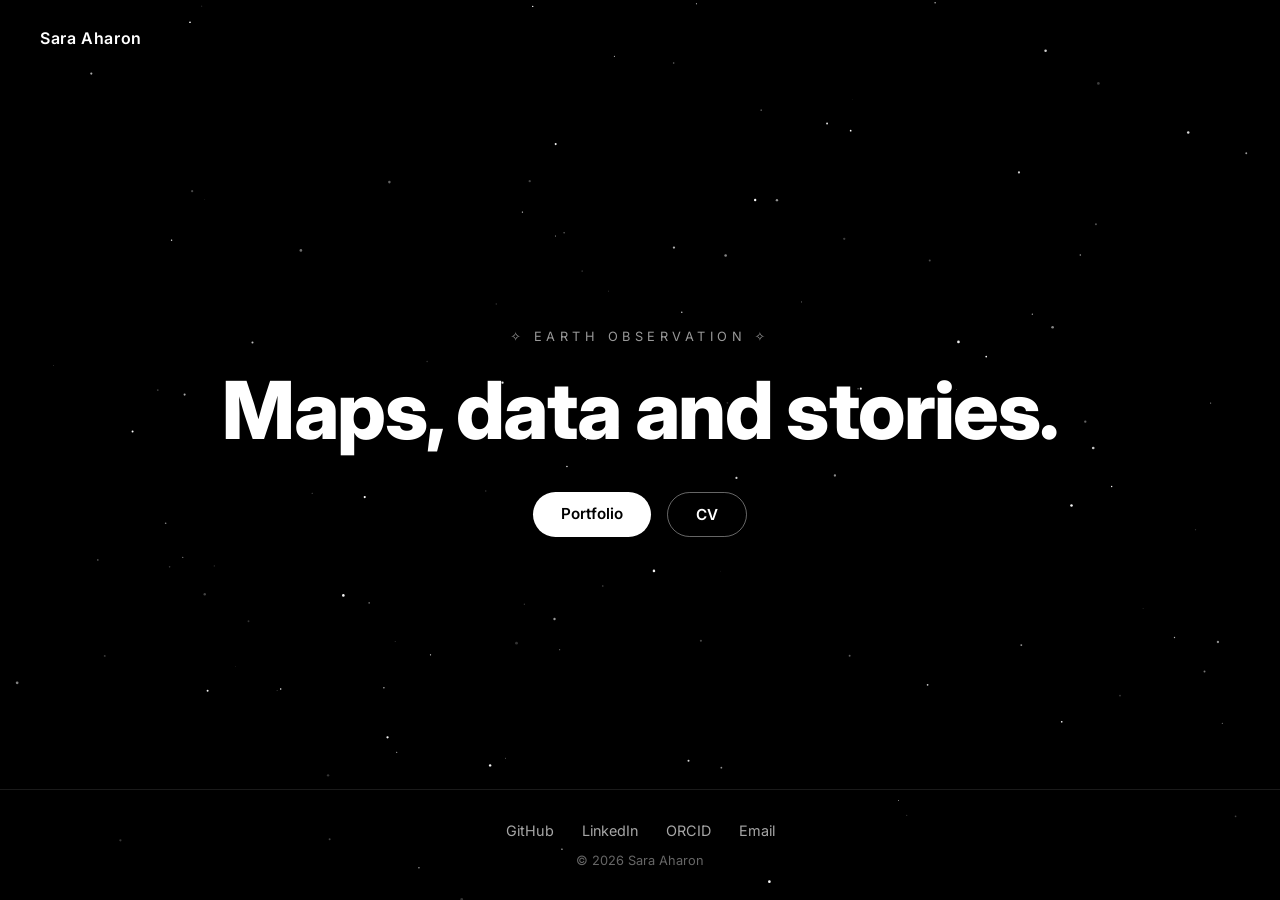
==== index.html @ ce5661b1 "CV nov" ====
<!DOCTYPE html>
<html lang="en">
<head>
    <meta charset="UTF-8">
    <meta name="viewport" content="width=device-width, initial-scale=1.0">
    <title>✧</title>

    <link rel="preconnect" href="https://fonts.googleapis.com">
    <link rel="preconnect" href="https://fonts.gstatic.com" crossorigin>
    <link href="https://fonts.googleapis.com/css2?family=Inter:wght@300;400;600;800&display=swap" rel="stylesheet">

    <style>
        * { margin: 0; padding: 0; box-sizing: border-box; }

        html, body { height: 100%; }

        body {
            background: #000;
            color: #fff;
            font-family: 'Inter', system-ui, sans-serif;
            display: flex;
            flex-direction: column;
            min-height: 100vh;
        }

        /* Stars */
        #stars {
            position: fixed;
            inset: 0;
            width: 100%;
            height: 100%;
            z-index: 0;
        }

        nav, .hero, footer { position: relative; z-index: 1; }

        /* Nav */
        nav {
            display: flex;
            justify-content: space-between;
            align-items: center;
            padding: 28px 40px;
        }
        nav .logo { font-weight: 600; letter-spacing: 0.04em; }
        nav ul { display: flex; gap: 28px; list-style: none; }
        nav a {
            color: rgba(255, 255, 255, 0.65);
            text-decoration: none;
            font-size: 0.95rem;
            transition: color 0.2s;
        }
        nav a:hover { color: #fff; }

        /* Hero */
        .hero {
            flex: 1;
            display: flex;
            align-items: center;
            justify-content: center;
            text-align: center;
            padding: 0 24px;
        }
        .eyebrow {
            font-size: 0.8rem;
            letter-spacing: 0.35em;
            color: rgba(255, 255, 255, 0.6);
            margin-bottom: 24px;
        }
        h1 {
            font-size: clamp(2.5rem, 7vw, 5rem);
            font-weight: 800;
            line-height: 1.05;
            letter-spacing: -0.02em;
            margin-bottom: 40px;
        }
        .buttons { display: flex; gap: 16px; justify-content: center; flex-wrap: wrap; }
        .buttons a {
            padding: 12px 28px;
            border-radius: 999px;
            text-decoration: none;
            font-weight: 600;
            font-size: 0.95rem;
            transition: transform 0.2s, background 0.2s;
        }
        .buttons a:hover { transform: translateY(-2px); }
        .primary { background: #fff; color: #000; }
        .secondary { border: 1px solid rgba(255, 255, 255, 0.4); color: #fff; }
        .secondary:hover { background: rgba(255, 255, 255, 0.1); }

        /* Footer */
        footer {
            padding: 32px 24px;
            text-align: center;
            border-top: 1px solid rgba(255, 255, 255, 0.1);
        }
        .footer-links {
            display: flex;
            justify-content: center;
            gap: 28px;
            flex-wrap: wrap;
            margin-bottom: 14px;
        }
        .footer-links a {
            color: rgba(255, 255, 255, 0.65);
            text-decoration: none;
            font-size: 0.9rem;
            transition: color 0.2s;
        }
        .footer-links a:hover { color: #fff; }
        .copyright { font-size: 0.8rem; color: rgba(255, 255, 255, 0.4); }

        @media (max-width: 600px) {
            nav { padding: 20px; }
            nav ul { gap: 18px; }
        }
    </style>
</head>

<body class="home">

<canvas id="stars" aria-hidden="true"></canvas>

<nav>
    <div class="logo">Sara Aharon</div>
</nav>

<section class="hero">
    <div class="hero-content">
        <p class="eyebrow">✧ EARTH OBSERVATION ✧</p>
        <h1>Maps, data and stories.</h1>
        <div class="buttons">
            <a href="/projects.html" class="primary">Portfolio</a>
            <a href="assets/files/Sara Aharon CV.pdf" class="secondary" target="_blank">CV</a>
        </div>
    </div>
</section>

<footer>
    <div class="container">
        <div class="footer-links">
            <a href="https://github.com/saraaharon" target="_blank">GitHub</a>
            <a href="https://www.linkedin.com/in/saraaharon/" target="_blank">LinkedIn</a>
            <a href="https://orcid.org/0009-0001-8809-5491" target="_blank">ORCID</a>
            <a href="mailto:sara.aharon@yahoo.com">Email</a>
        </div>
        <p class="copyright">© 2026 Sara Aharon</p>
    </div>
</footer>

<script>
    (function () {
        const canvas = document.getElementById('stars');
        const ctx = canvas.getContext('2d');
        const reduceMotion = window.matchMedia('(prefers-reduced-motion: reduce)').matches;
        let stars = [];
        let w, h;

        function init() {
            const dpr = window.devicePixelRatio || 1;
            w = window.innerWidth;
            h = window.innerHeight;
            canvas.width = w * dpr;
            canvas.height = h * dpr;
            ctx.setTransform(dpr, 0, 0, dpr, 0, 0);

            const count = Math.round((w * h) / 9000); // density scales with screen size
            stars = Array.from({ length: count }, () => ({
                x: Math.random() * w,
                y: Math.random() * h,
                r: Math.random() * 1.1 + 0.3,
                speed: Math.random() * 1.5 + 0.5,
                phase: Math.random() * Math.PI * 2
            }));
        }

        function draw(t) {
            ctx.clearRect(0, 0, w, h);
            for (const s of stars) {
                const a = reduceMotion ? 0.7 : 0.2 + 0.8 * (0.5 + 0.5 * Math.sin(t * 0.001 * s.speed + s.phase));
                ctx.globalAlpha = a;
                ctx.fillStyle = '#fff';
                ctx.beginPath();
                ctx.arc(s.x, s.y, s.r, 0, Math.PI * 2);
                ctx.fill();
            }
            if (!reduceMotion) requestAnimationFrame(draw);
        }

        window.addEventListener('resize', () => { init(); if (reduceMotion) draw(0); });
        init();
        requestAnimationFrame(draw);
    })();
</script>

</body>
</html>
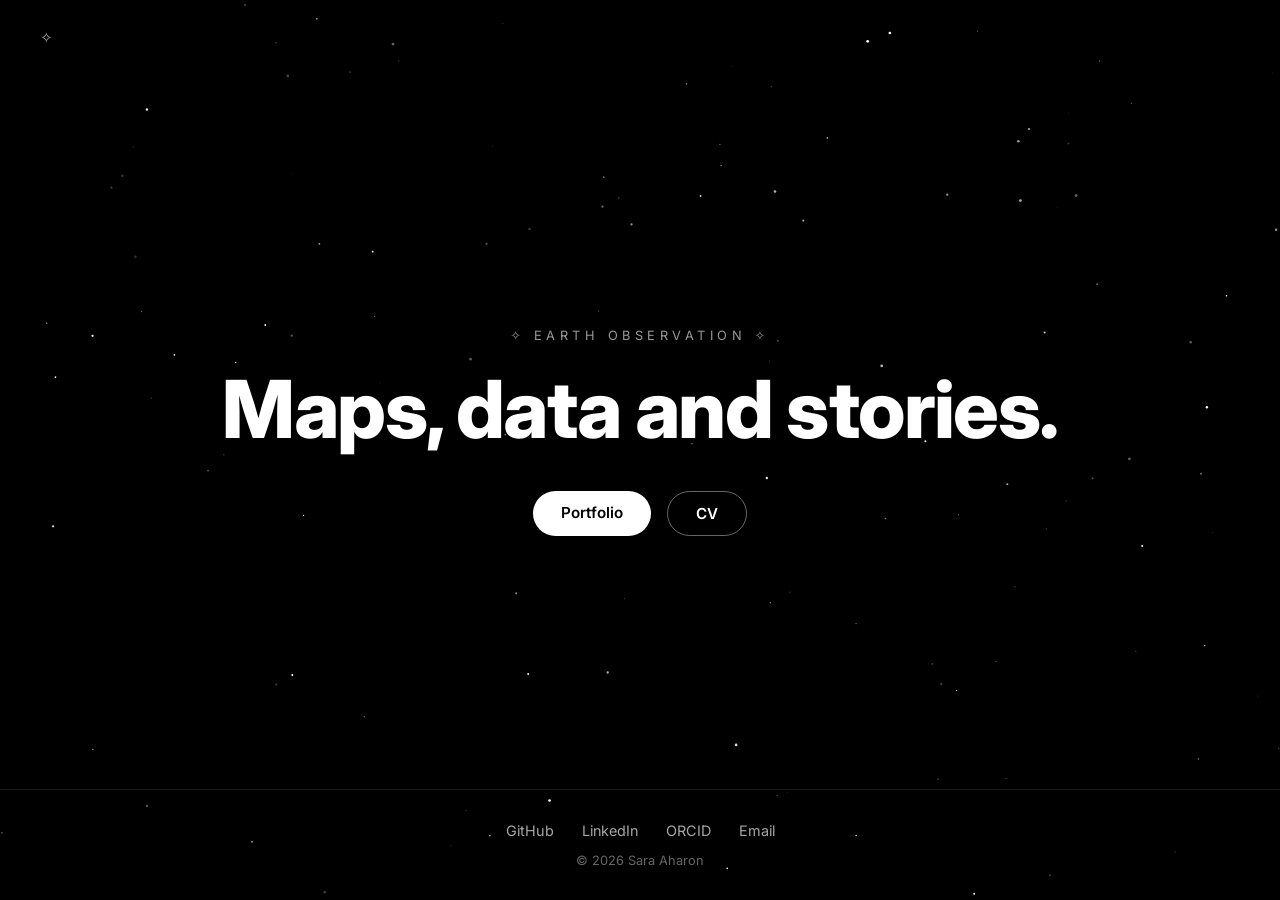
==== commit 3c8f76b1: "star" ====
--- a/index.html
+++ b/index.html
@@ -3,7 +3,7 @@
 <head>
     <meta charset="UTF-8">
     <meta name="viewport" content="width=device-width, initial-scale=1.0">
-    <title>✧</title>
+    <title>Sara Aharon</title>
 
     <link rel="preconnect" href="https://fonts.googleapis.com">
     <link rel="preconnect" href="https://fonts.gstatic.com" crossorigin>
@@ -121,7 +121,7 @@
 <canvas id="stars" aria-hidden="true"></canvas>
 
 <nav>
-    <div class="logo">Sara Aharon</div>
+    <a class="logo" href="index.html">✧</a>
 </nav>
 
 <section class="hero">
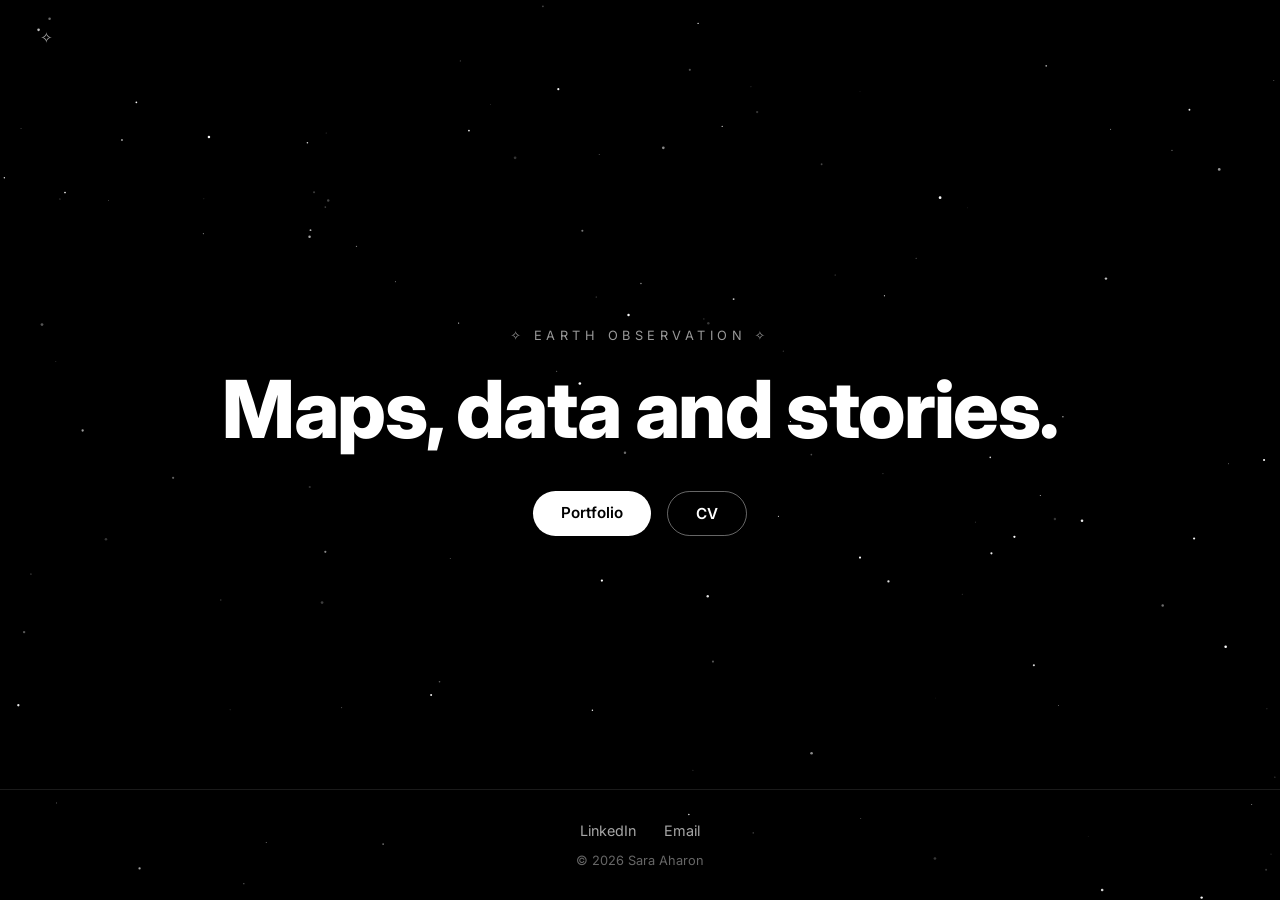
==== commit 54418de5: "bye orcid" ====
--- a/index.html
+++ b/index.html
@@ -138,9 +138,7 @@
 <footer>
     <div class="container">
         <div class="footer-links">
-            <a href="https://github.com/saraaharon" target="_blank">GitHub</a>
             <a href="https://www.linkedin.com/in/saraaharon/" target="_blank">LinkedIn</a>
-            <a href="https://orcid.org/0009-0001-8809-5491" target="_blank">ORCID</a>
             <a href="mailto:sara.aharon@yahoo.com">Email</a>
         </div>
         <p class="copyright">© 2026 Sara Aharon</p>
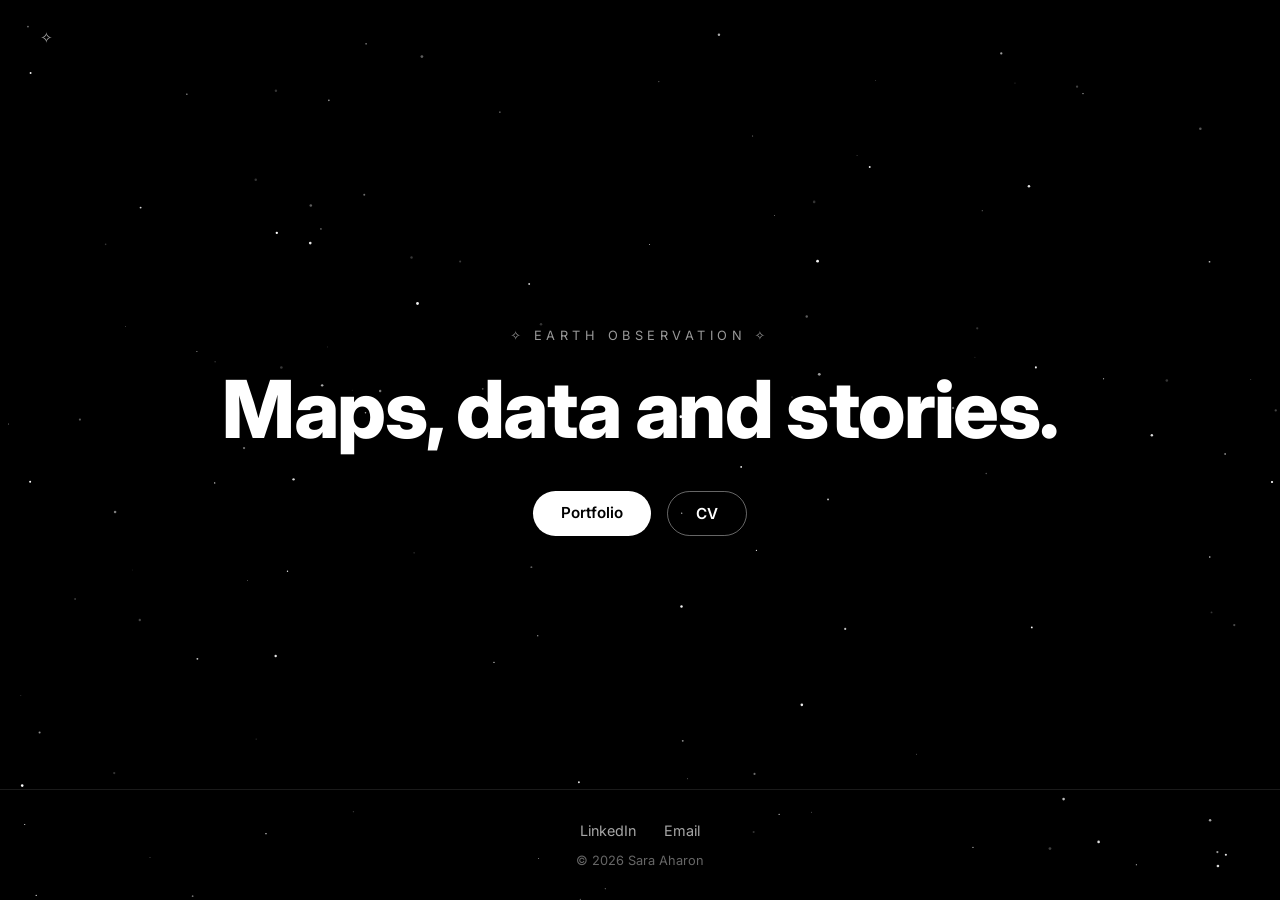
==== commit be104168: "cv" ====
--- a/index.html
+++ b/index.html
@@ -130,7 +130,7 @@
         <h1>Maps, data and stories.</h1>
         <div class="buttons">
             <a href="/projects.html" class="primary">Portfolio</a>
-            <a href="assets/files/Sara Aharon CV.pdf" class="secondary" target="_blank">CV</a>
+            <a href="assets/files/Sara Aharon_CV.pdf" class="secondary" target="_blank">CV</a>
         </div>
     </div>
 </section>
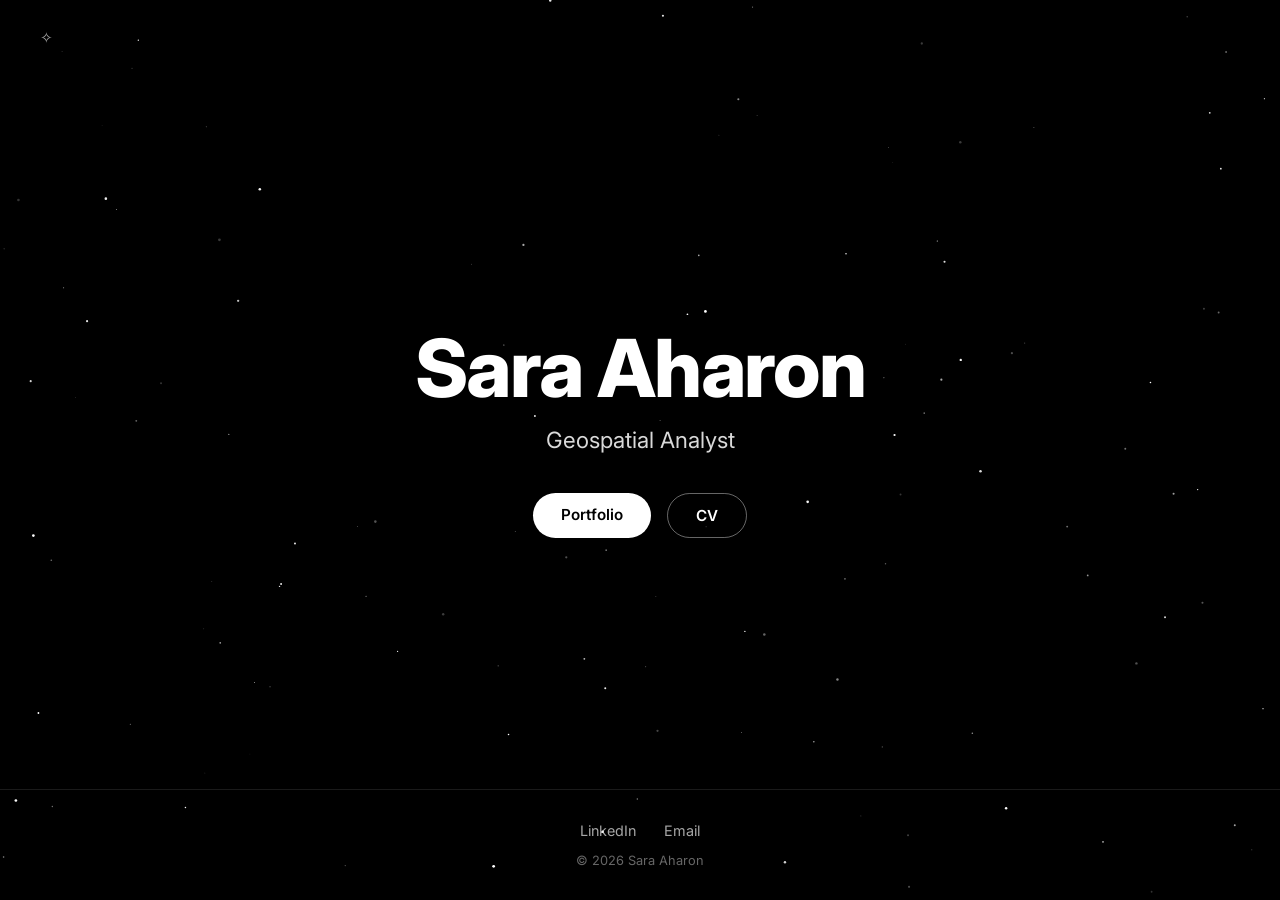
==== commit 0ce0453c: "index" ====
--- a/index.html
+++ b/index.html
@@ -60,17 +60,17 @@
             text-align: center;
             padding: 0 24px;
         }
-        .eyebrow {
-            font-size: 0.8rem;
-            letter-spacing: 0.35em;
-            color: rgba(255, 255, 255, 0.6);
-            margin-bottom: 24px;
-        }
         h1 {
             font-size: clamp(2.5rem, 7vw, 5rem);
             font-weight: 800;
             line-height: 1.05;
             letter-spacing: -0.02em;
+            margin-bottom: 16px;
+        }
+        .subtitle {
+            font-size: clamp(1.1rem, 2.2vw, 1.4rem);
+            font-weight: 400;
+            color: rgba(255, 255, 255, 0.85);
             margin-bottom: 40px;
         }
         .buttons { display: flex; gap: 16px; justify-content: center; flex-wrap: wrap; }
@@ -126,8 +126,8 @@
 
 <section class="hero">
     <div class="hero-content">
-        <p class="eyebrow">✧ EARTH OBSERVATION ✧</p>
-        <h1>Maps, data and stories.</h1>
+        <h1>Sara Aharon</h1>
+        <p class="subtitle">Geospatial Analyst</p>
         <div class="buttons">
             <a href="/projects.html" class="primary">Portfolio</a>
             <a href="assets/files/Sara Aharon_CV.pdf" class="secondary" target="_blank">CV</a>
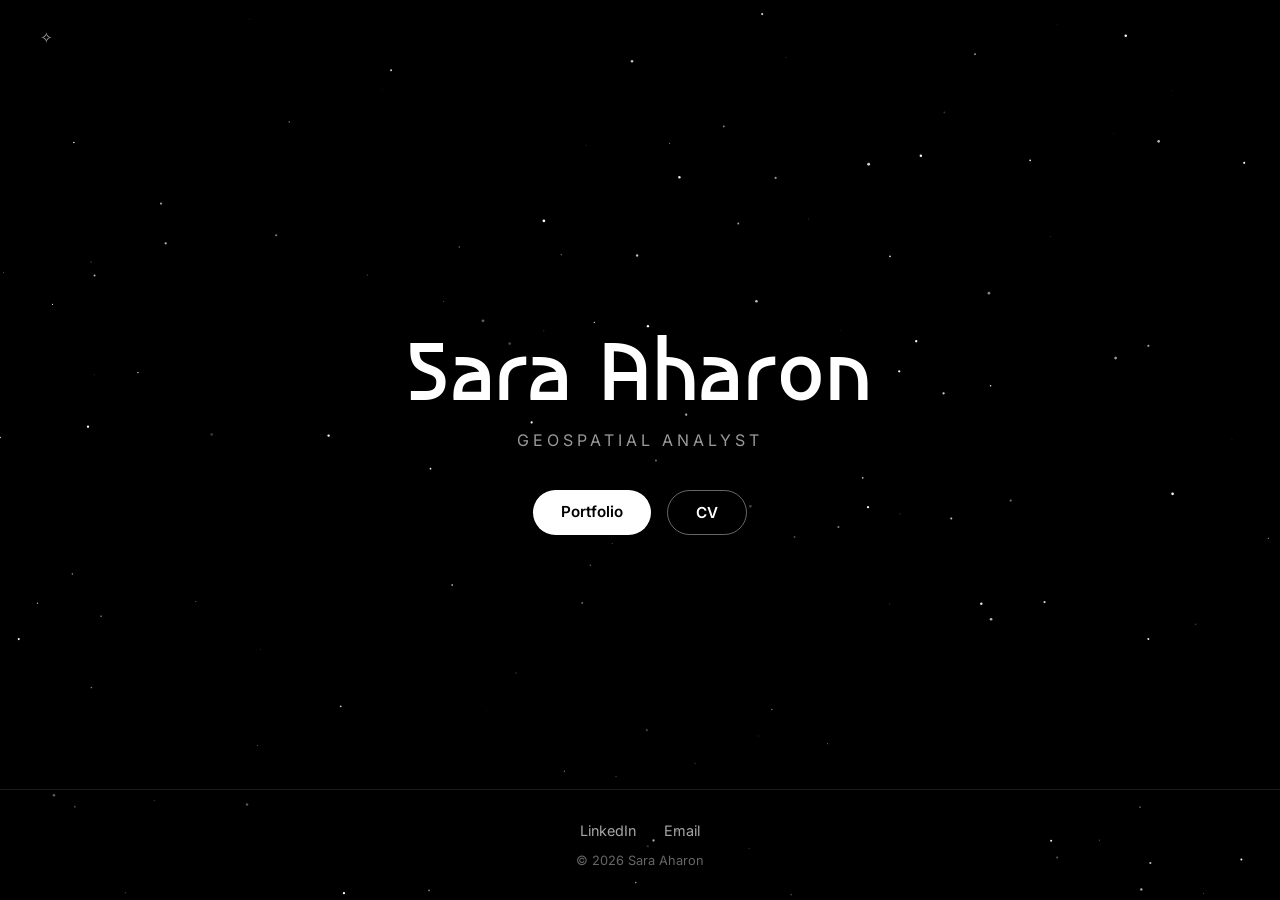
==== commit e487abe2: "newyear_newfont" ====
--- a/index.html
+++ b/index.html
@@ -7,7 +7,7 @@
 
     <link rel="preconnect" href="https://fonts.googleapis.com">
     <link rel="preconnect" href="https://fonts.gstatic.com" crossorigin>
-    <link href="https://fonts.googleapis.com/css2?family=Inter:wght@300;400;600;800&display=swap" rel="stylesheet">
+    <link href="https://fonts.googleapis.com/css2?family=Asimovian&family=Inter:wght@300;400;600;800&display=swap" rel="stylesheet">
 
     <style>
         * { margin: 0; padding: 0; box-sizing: border-box; }
@@ -61,16 +61,20 @@
             padding: 0 24px;
         }
         h1 {
+            font-family: 'Asimovian', 'Inter', system-ui, sans-serif;
             font-size: clamp(2.5rem, 7vw, 5rem);
-            font-weight: 800;
+            font-weight: 400;
             line-height: 1.05;
-            letter-spacing: -0.02em;
+            letter-spacing: 0.02em;
             margin-bottom: 16px;
         }
         .subtitle {
-            font-size: clamp(1.1rem, 2.2vw, 1.4rem);
+            font-family: 'Inter', system-ui, sans-serif;
+            font-size: clamp(0.85rem, 1.5vw, 1rem);
             font-weight: 400;
-            color: rgba(255, 255, 255, 0.85);
+            letter-spacing: 0.25em;
+            color: rgba(255, 255, 255, 0.6);
+            text-transform: uppercase;
             margin-bottom: 40px;
         }
         .buttons { display: flex; gap: 16px; justify-content: center; flex-wrap: wrap; }
@@ -161,7 +165,7 @@
             canvas.height = h * dpr;
             ctx.setTransform(dpr, 0, 0, dpr, 0, 0);
 
-            const count = Math.round((w * h) / 9000); // density scales with screen size
+            const count = Math.round((w * h) / 9000);
             stars = Array.from({ length: count }, () => ({
                 x: Math.random() * w,
                 y: Math.random() * h,
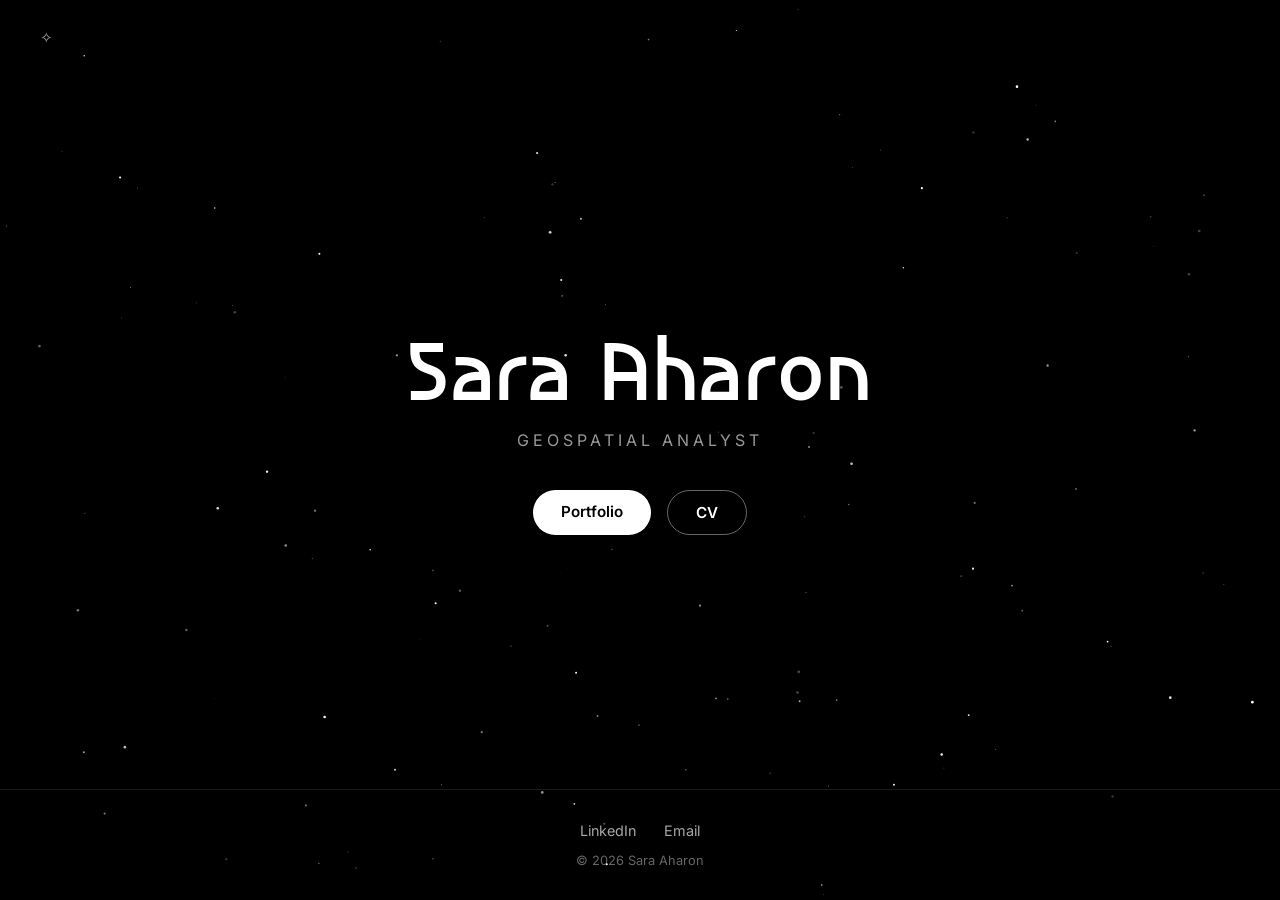
==== commit 5241570b: "cv update" ====
--- a/index.html
+++ b/index.html
@@ -134,7 +134,7 @@
         <p class="subtitle">Geospatial Analyst</p>
         <div class="buttons">
             <a href="/projects.html" class="primary">Portfolio</a>
-            <a href="assets/files/Sara Aharon_CV.pdf" class="secondary" target="_blank">CV</a>
+            <a href="assets/files/Sara Aharon_nov26.pdf" class="secondary" target="_blank">CV</a>
         </div>
     </div>
 </section>
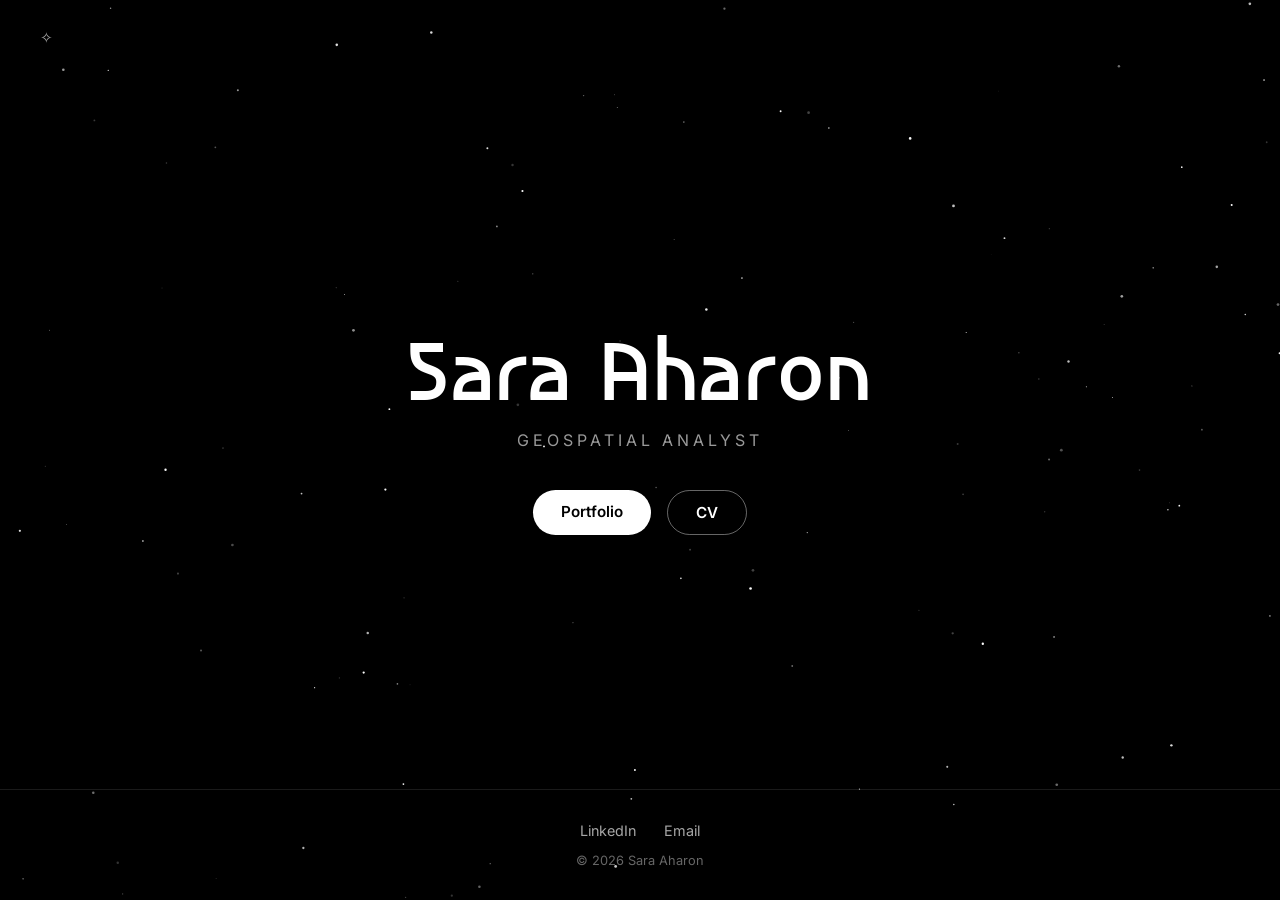
==== commit 654306d1: "cv" ====
--- a/index.html
+++ b/index.html
@@ -134,7 +134,7 @@
         <p class="subtitle">Geospatial Analyst</p>
         <div class="buttons">
             <a href="/projects.html" class="primary">Portfolio</a>
-            <a href="assets/files/Sara Aharon_nov26.pdf" class="secondary" target="_blank">CV</a>
+            <a href="assets/files/Sara_Aharon_CV_nov26.pdf" class="secondary" target="_blank">CV</a>
         </div>
     </div>
 </section>
